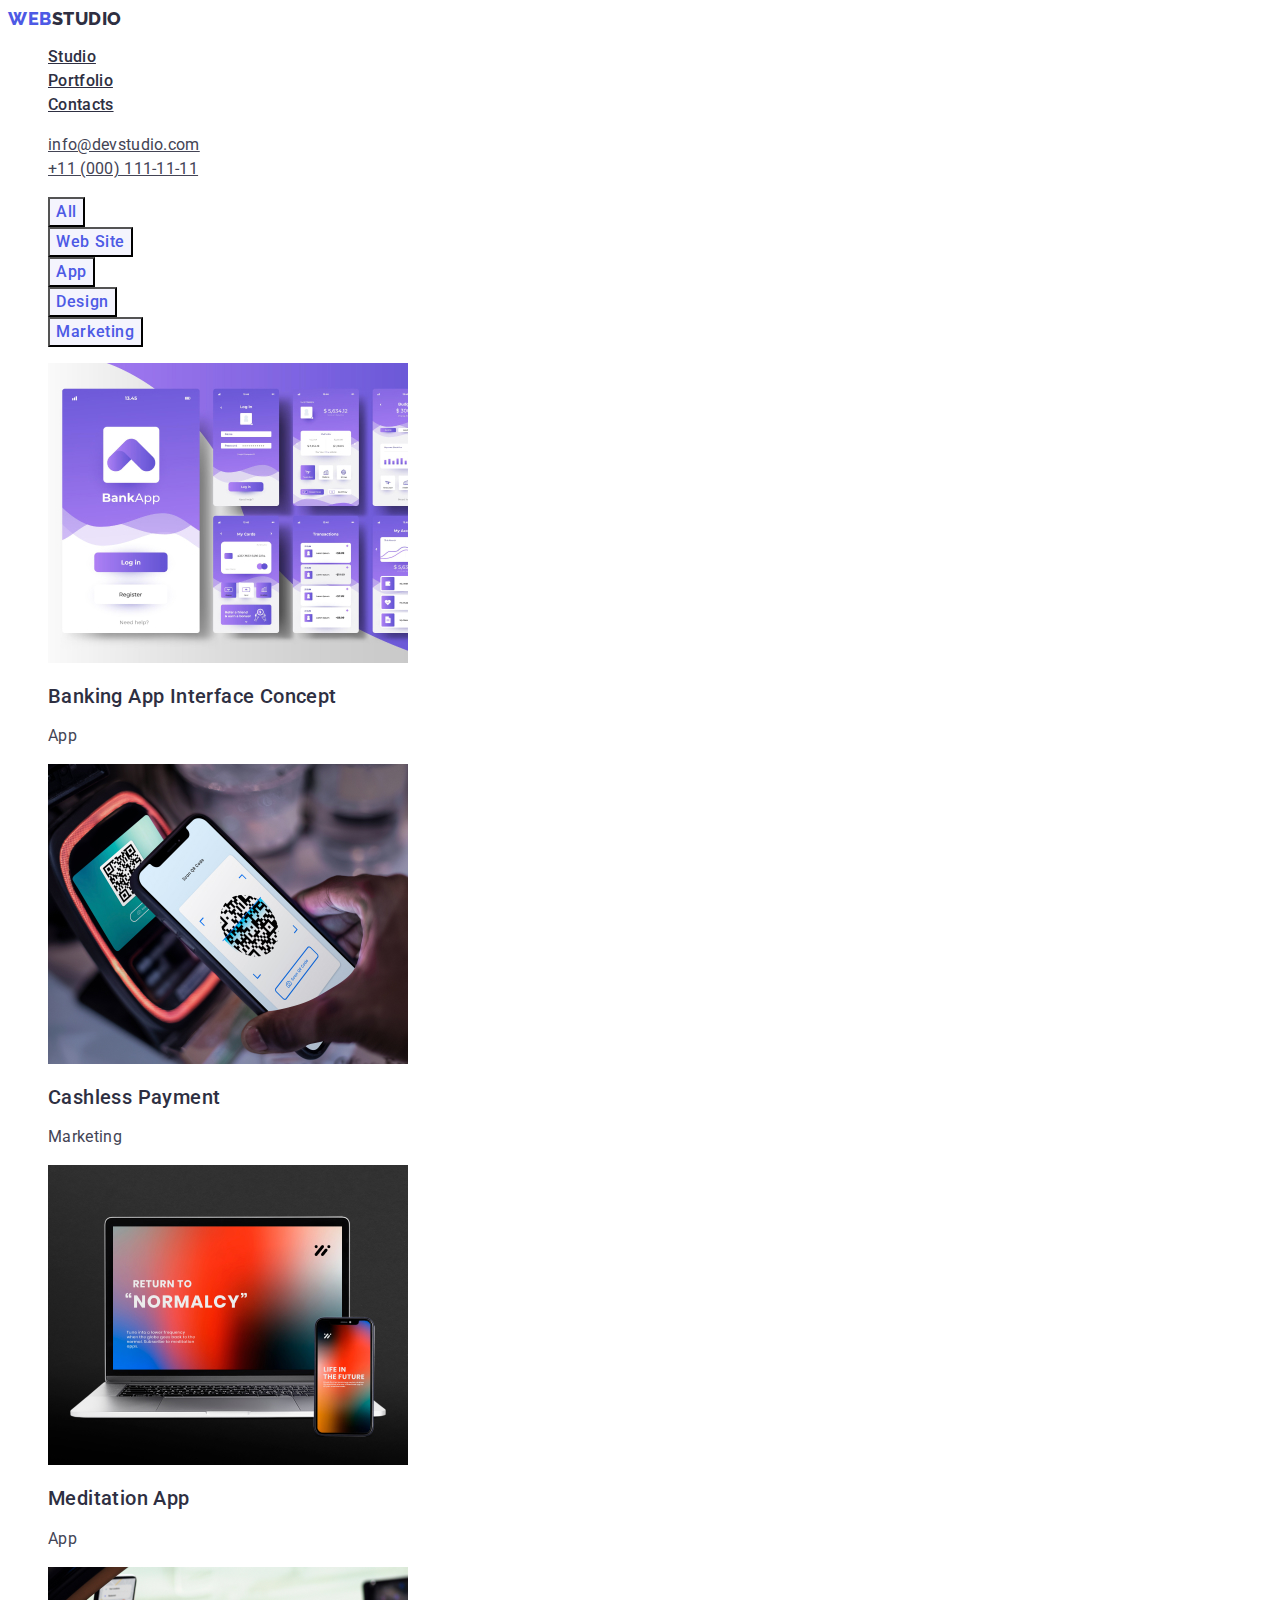
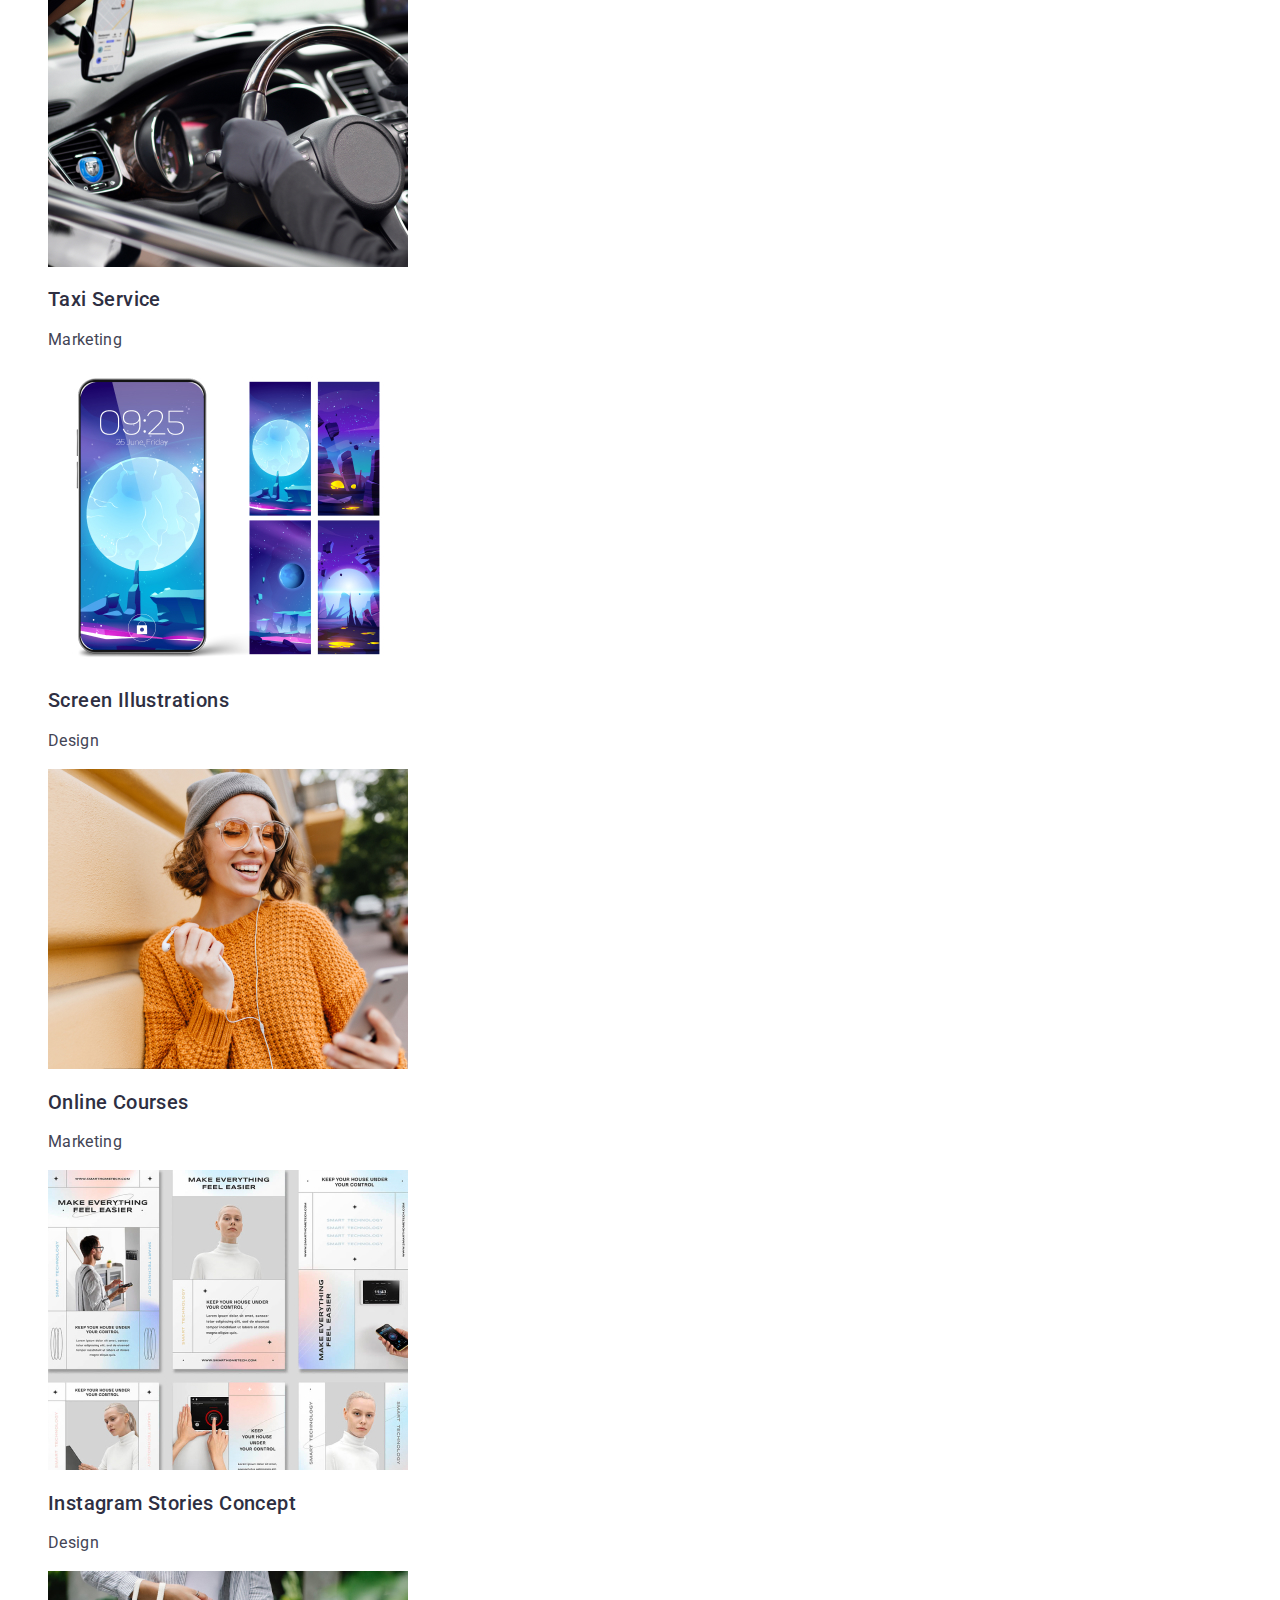
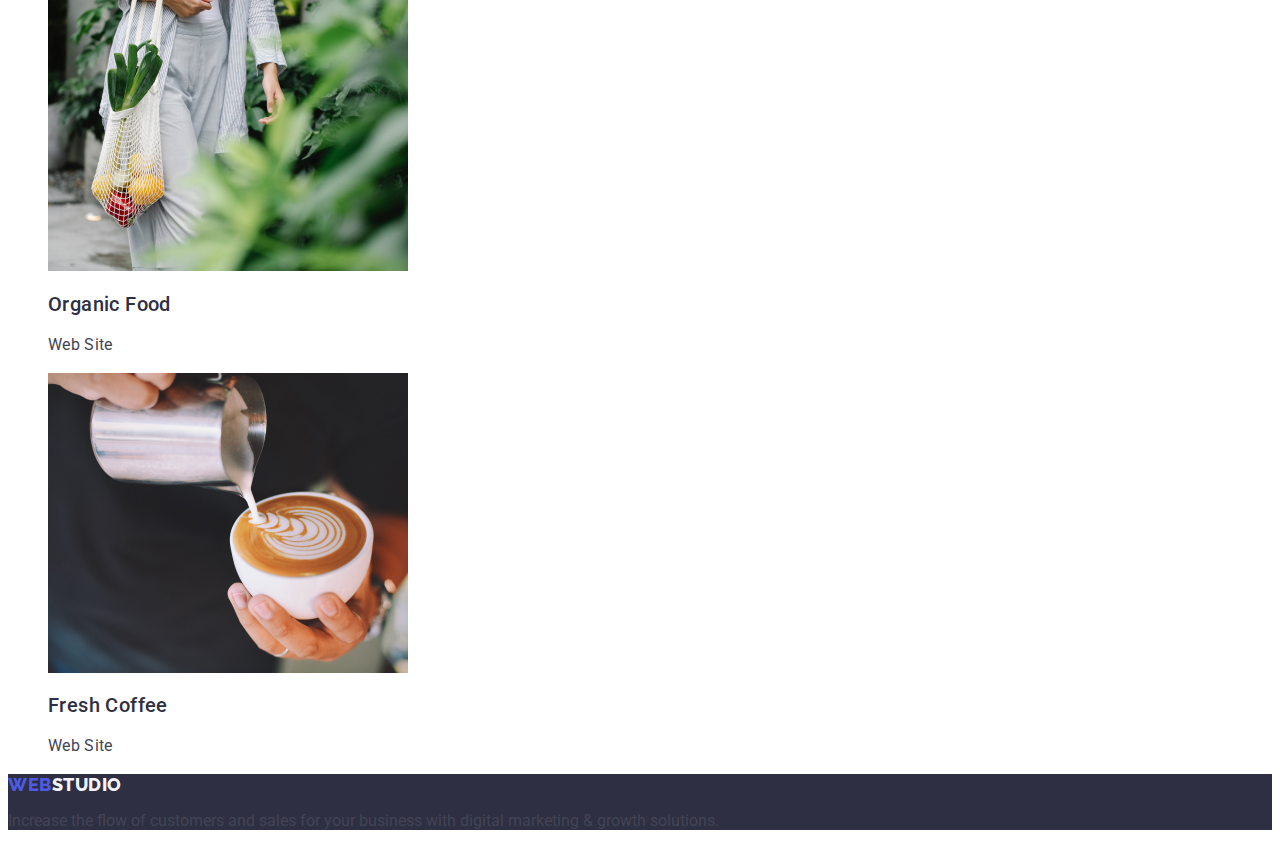
==== portfolio.html @ 9c53d42b "1" ====
<!DOCTYPE html>
<html lang="en">
<head>
    <meta charset="UTF-8">
    <meta http-equiv="X-UA-Compatible" content="IE=edge">
    <meta name="viewport" content="width=device-width, initial-scale=1.0">
    <link rel="stylesheet" href="./css/styles.css">
    <link rel="stylesheet" href="./css/portfolio.css">
    <link rel="preconnect" href="https://fonts.googleapis.com">
    <link rel="preconnect" href="https://fonts.gstatic.com" crossorigin>
    <link href="https://fonts.googleapis.com/css2?family=Raleway:wght@800&family=Roboto:wght@400;500;700;900&display=swap"
        rel="stylesheet">
    <title>WebStudio</title>
</head>
<body class="body-class">
    <link rel="preconnect" href="https://fonts.googleapis.com">
    <link rel="preconnect" href="https://fonts.gstatic.com" crossorigin>
    <link href="https://fonts.googleapis.com/css2?family=Raleway:wght@800&family=Roboto:wght@400;500;700;900&display=swap"
        rel="stylesheet">
        <header>
            <nav>
            <a class="logo link" href="./index.html"> Web<span class="span-portfolio">Studio</span></a>
            <ul class="list link">
                <li><a class="nav-link " href="./index.html">Studio</a></li>
                <li><a class="nav-link " href="./portfolio.html">Portfolio</a></li>
                <li><a class="nav-link " href="">Contacts</a></li>
            </ul>
            </nav>
        <address class="address-portfolio">
            <ul class="list">
                <li>
                    <a href="mailto:info@devstudio.com" class="test-link list">info@devstudio.com</a>
                </li>
                <li>
                    <a href="tel:+110001111111" class="test-link list">+11 (000) 111-11-11</a>
                </li>
            </ul>
        </address>
    
        </header>
        <main>

            <!-- секція-->
            <section>
                <h1 hidden>portfolio</h1>
                <ul class="list">
                    <li>
                        <button type="button" class="button">All</button>
                    </li>
                    <li>
                        <button type="button" class="button">Web Site</button>
                    </li>
                    <li>
                        <button type="button" class="button">App</button>
                    </li>
                    <li>
                        <button type="button" class="button">Design</button>
                    </li>
                    <li>
                        <button type="button" class="button">Marketing</button>
                    </li>

                </ul>

            <ul class="list">

               <li>
                <a href="" class="link">
                <img src="./images/banking.jpg" alt="banking">
                <h2 class="body">Banking App Interface Concept</h2>
                <p class="text-class">App</p>
            </a>
               </li>

               <li>
                <a href="" class="link">
                <img src="./images/cashless.jpg" alt="cashless">
                <h2 class="body">Cashless Payment</h2>
                <p class="text-class">Marketing</p>
            </a>
               </li>

            <li>
                <a href="" class="link">
                <img src="./images/meditation.jpg" alt="meditation">
                <h2 class="body">Meditation App</h2>
                <p class="text-class">App</p>
            </a>
            </li>

            <li>
                <a href="" class="link">
                <img src="./images/taxi.jpg" alt="taxi">
                <h2 class="body">Taxi Service</h2>
                <p class="text-class">Marketing</p>
            </a>
            </li>
            <li>
                <a href="" class="link">
                <img src="./images/screen.jpg" alt="screen">
                <h2 class="body">Screen Illustrations</h2>
                <p class="text-class">Design</p>
            </a>
            </li>
            <li>
                <a href="" class="link">
                <img src="./images/online.jpg" alt="online">
                <h2 class="body">Online Courses</h2>
                <p class="text-class">Marketing</p>
            </a>
            </li>
            <li>
                <a href="" class="link">
                <img src="./images/instagram.jpg" alt="instagram">
                <h2 class="body">Instagram Stories Concept</h2>
                <p class="text-class">Design</p>
            </a>
            </li>
            <li>
                <a href="" class="link">
                <img src="./images/organic.jpg" alt="cashless">
                <h2 class="body">Organic Food</h2>
                <p class="text-class">Web Site</p>
            </a>
            </li>
            <li>
                <a href="" class="link">
                <img src="./images/coffee.jpg" alt="coffee">
                <h2 class="body">Fresh Coffee</h2>
                <p class="text-class">Web Site</p>

            </a>
            </li>
            </ul>

            </section>
        </main>
        <!-- футер-->

        <footer class="footer">

            <a href="./index.html" class="logo link">Web<span class="span">Studio</span></a>
            <p> Increase the flow of customers and sales for your business with digital marketing & growth solutions.</p>
        
        </footer>




</body>
</html>
---- css/styles.css ----
:root{

}
.body-class {
    font-family: "Roboto", sans-serif;
    color: #434455;
    background-color: #FFFFFF;

}
.body {
font-family: "Roboto", sans-serif;
color: #434455;
background-color: #FFFFFF;
}

.link {
text-decoration: none;
}


.test-link{
font-style: normal;
line-height: 1.5;
letter-spacing: 0.02em;
color: #434455;

}

.test-link:hover { 
    color: #434455;

}
.list {
list-style: none;
}

.logo {
font-family: "Raleway", sans-serif;
font-weight: 800;
font-size: 18px;
line-height: 1.17;
letter-spacing: 0.03em;
text-transform: uppercase;
color: #4d5ae5;
}

.address {
    font-style: normal;

}
span {
    color: #2e2f42;
}
.nav-link {

    font-weight: 500;
    font-size: 16px;
    line-height: 1.5;
    letter-spacing: 0.02em;
    color: #2e2f42;


}

.nav-link:hover {

color: #404bbf;

}
.nav-link:focus {

color: #404bbf;

}


/* Section  */

.section {
    background-color: #2e2f42;

}

.text {
    font-size: 56px;
    line-height: 1.07;
    text-align: center;
    letter-spacing: 0.02em;
    color: #ffffff;

}


.button{
    background-color: #4D5AE5;
    font-family: "Roboto", sans-serif;
    font-weight: 500;
    font-size: 16px;
    line-height: 1.5;
    letter-spacing: 0.04em;
    color: #ffffff;
    cursor: pointer;
    
}


.button:hover {
background-color: #404BBF;

}
.button:focus{
background-color: #404BBF;
}

/* Section 1 */
 
.studio{
    
}
 .title {
    font-weight: 500;
    font-size: 20px;
    line-height: 1.2;
    letter-spacing: 0.02em;
    color: #2e2f42;
 }

 .paragraph {
    font-size: 16px;
    line-height: 1.5;
    letter-spacing: 0.02em;
    color: #434455;
 }
/* Section 3 */

.portfolio {
    font-size: 36px;
    line-height: 1.11;
    text-align: center;
    letter-spacing: 0.02em;
    text-transform: capitalize;
    color: #2e2f42;

}

/* Section 4 */

.contacts{
    background-color: #F4F4FD;

    
}
.team {
    background-color: #FFFFFF;
   

}
/* footer*/

.footer{

     background-color: #2e2f42;

}
.span{
    color:#f4f4fd;
  
}
.paragraph-contacts{
    font-size: 16px;
    line-height: 1.5;
    letter-spacing: 0.02em;
    color: #434455;

}
---- css/portfolio.css ----
:root {

}
.body-class {
    font-family: "Roboto", sans-serif;
    color: #434455;
    background-color: #FFFFFF;

}

.list {
    list-style: none;
}
.link {
    text-decoration: none;
}
.span-portfolio { 
    color: #2e2f42;

}
.nav-link {

    font-weight: 500;
    font-size: 16px;
    line-height: 1.5;
    letter-spacing: 0.02em;
    color: #2e2f42;

}
.address-portfolio{
    font-style: normal;
}

.button {

    font-family: "Roboto",sans-serif;
    font-weight: 500;
    font-size: 16px;
    line-height: 1.5;
    letter-spacing: 0.04em;
    color: #4d5ae5;
    background-color: #F4F4FD;
    cursor:pointer;
  
}

.button:hover{
    color: #FFFFFF;
    background-color: #404BBF;

}
.button:focus{
    color: #FFFFFF;
    background-color: #404BBF;
    
}

.body{

    font-weight: 500;
    font-size: 20px;
    line-height: 1.2;
    letter-spacing: 0.02em;
    color: #2e2f42;
   
}

.text-class {

    font-size: 16px;
    line-height: 1.5;
    letter-spacing: 0.02em;
    color: #434455;


}
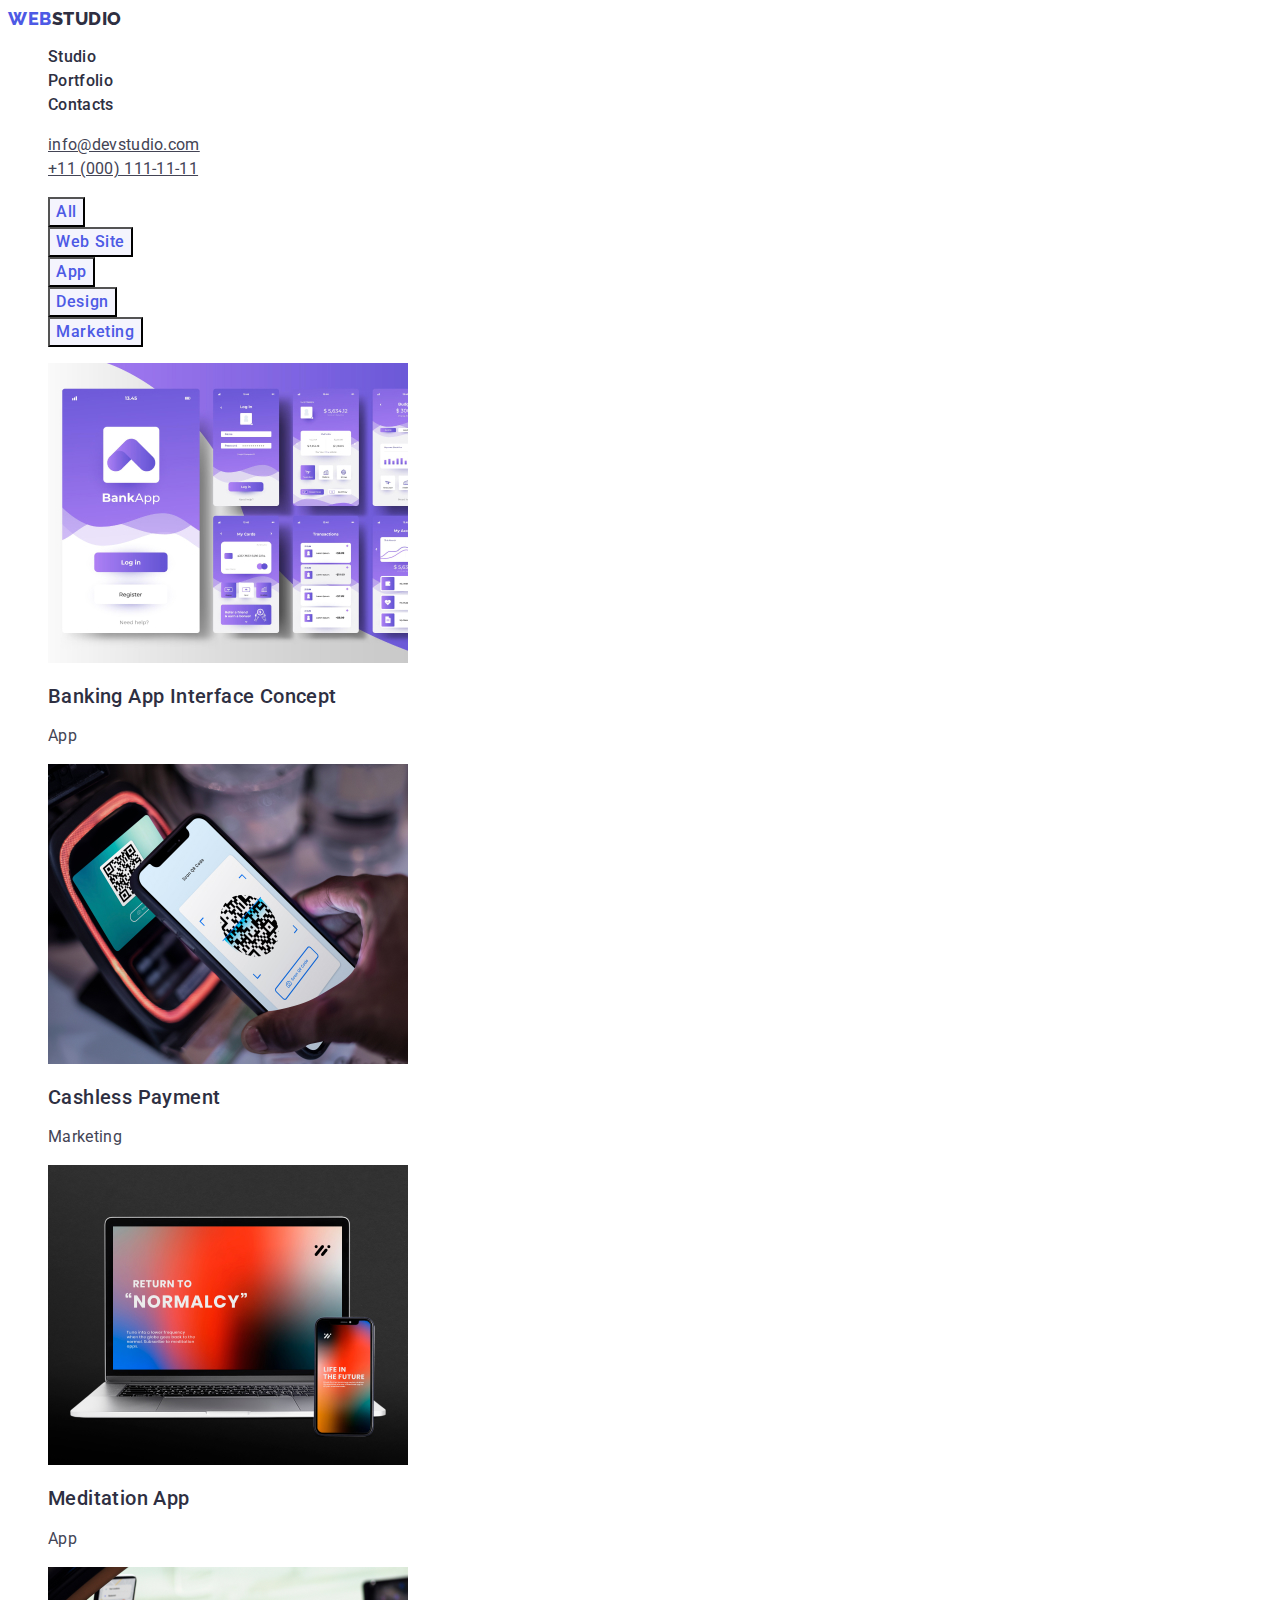
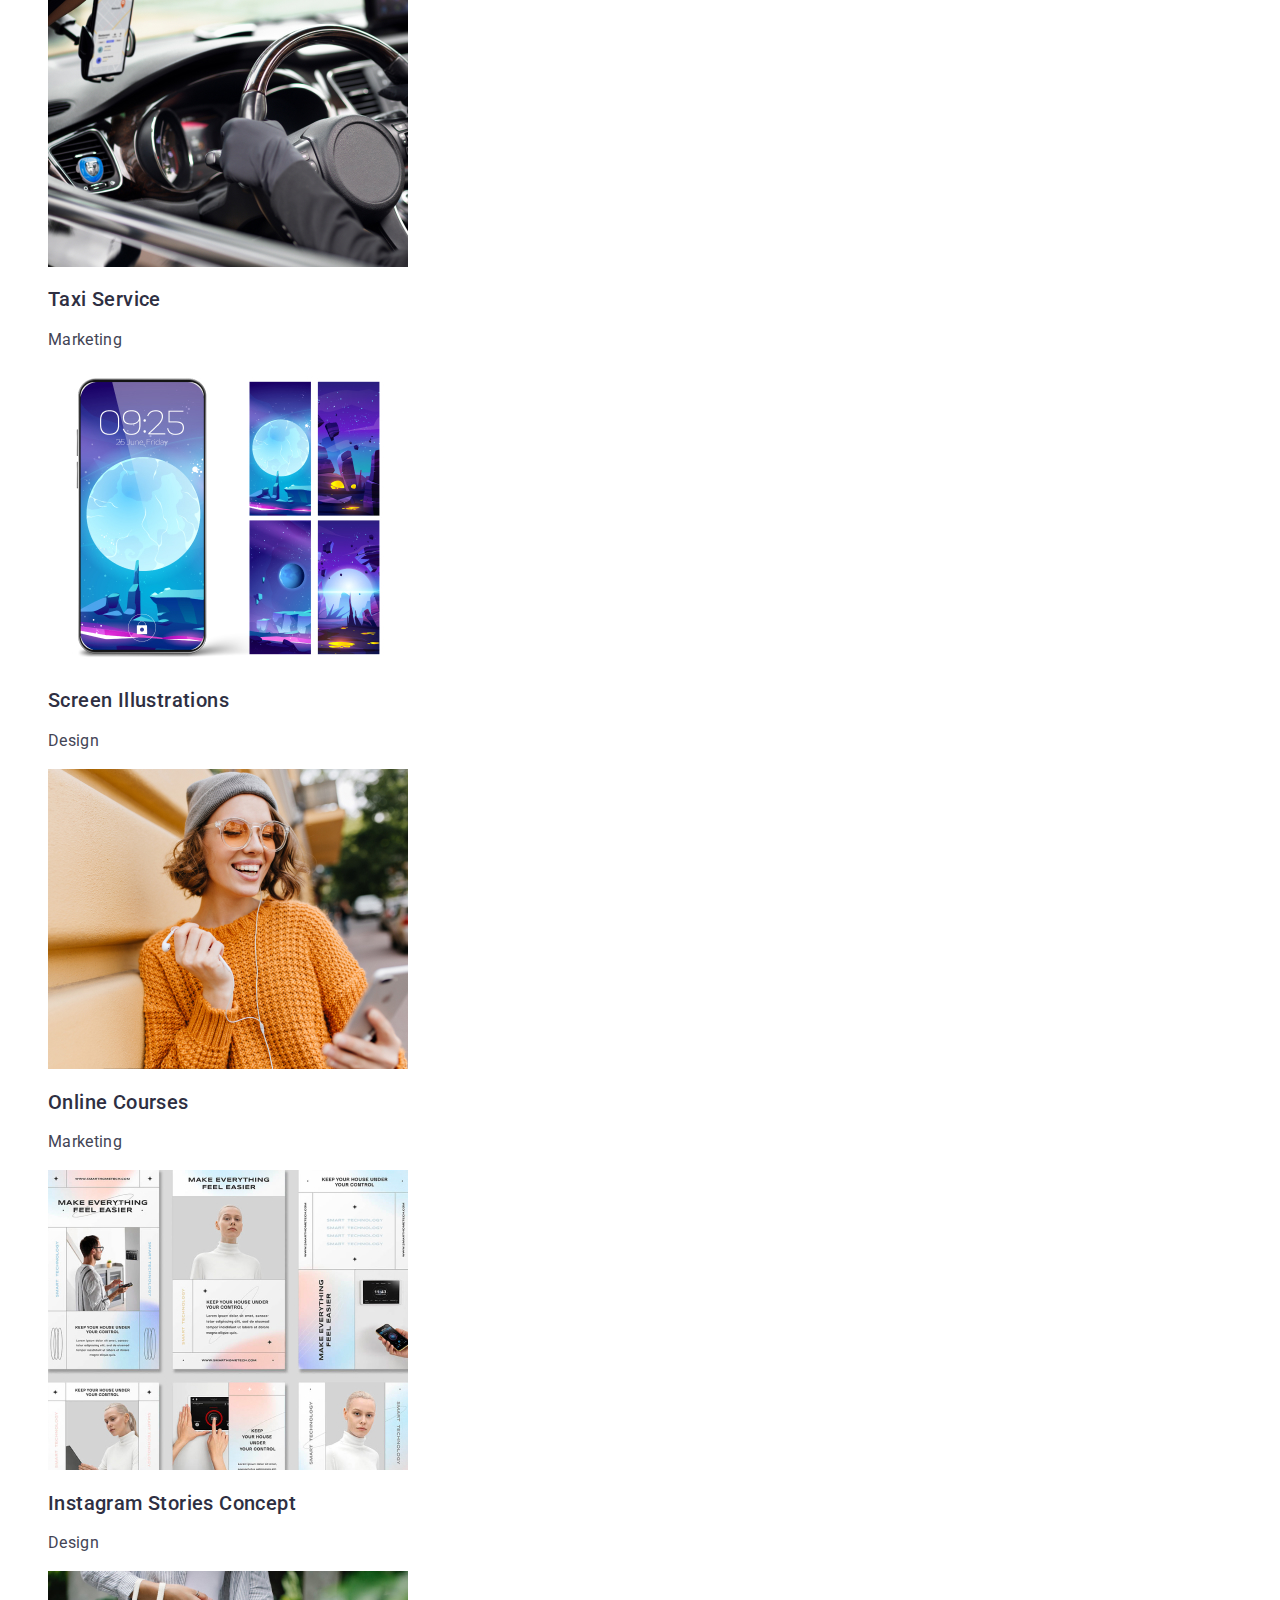
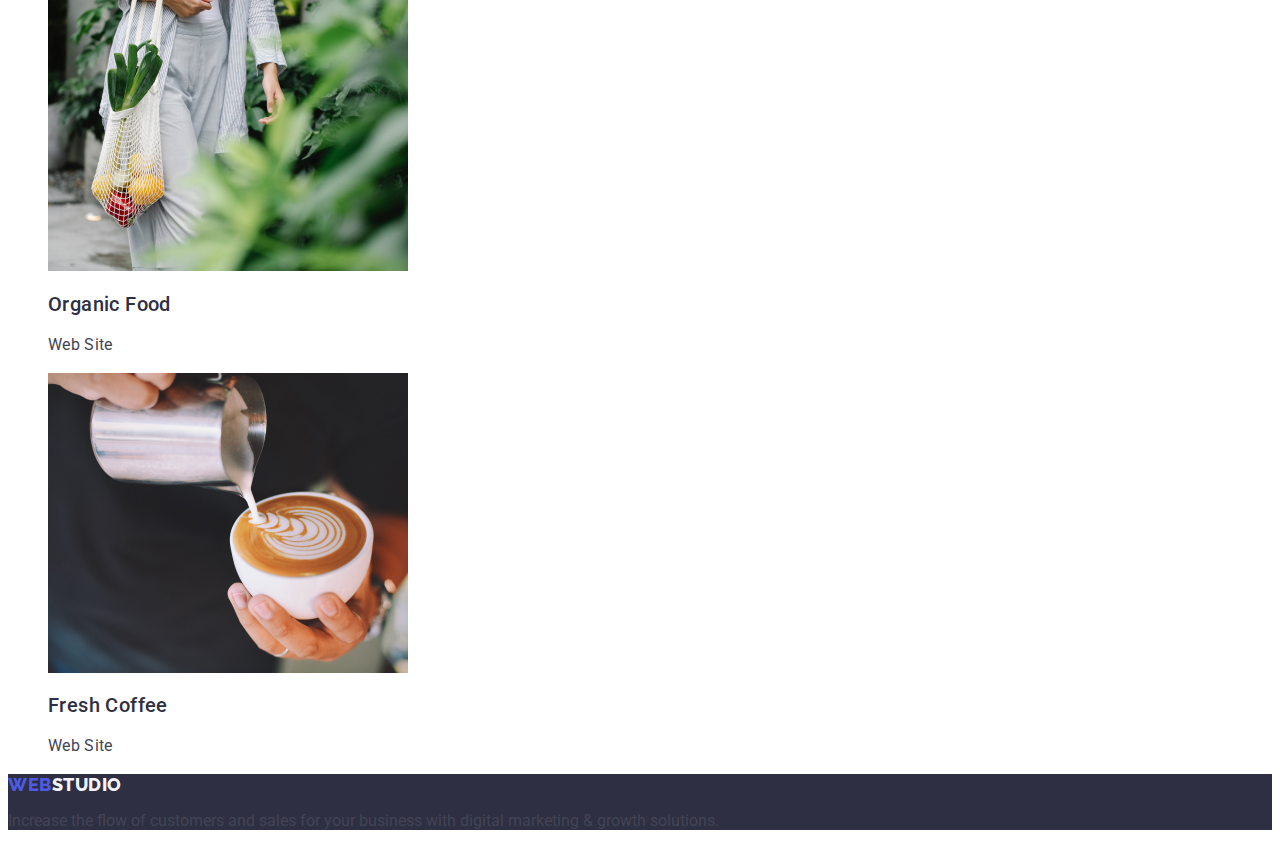
==== commit 794a28a6: "1" ====
--- a/portfolio.html
+++ b/portfolio.html
@@ -21,9 +21,9 @@
             <nav>
             <a class="logo link" href="./index.html"> Web<span class="span-portfolio">Studio</span></a>
             <ul class="list link">
-                <li><a class="nav-link " href="./index.html">Studio</a></li>
-                <li><a class="nav-link " href="./portfolio.html">Portfolio</a></li>
-                <li><a class="nav-link " href="">Contacts</a></li>
+                <li><a class="nav-link link" href="./index.html">Studio</a></li>
+                <li><a class="nav-link link" href="./portfolio.html">Portfolio</a></li>
+                <li><a class="nav-link link" href="">Contacts</a></li>
             </ul>
             </nav>
         <address class="address-portfolio">
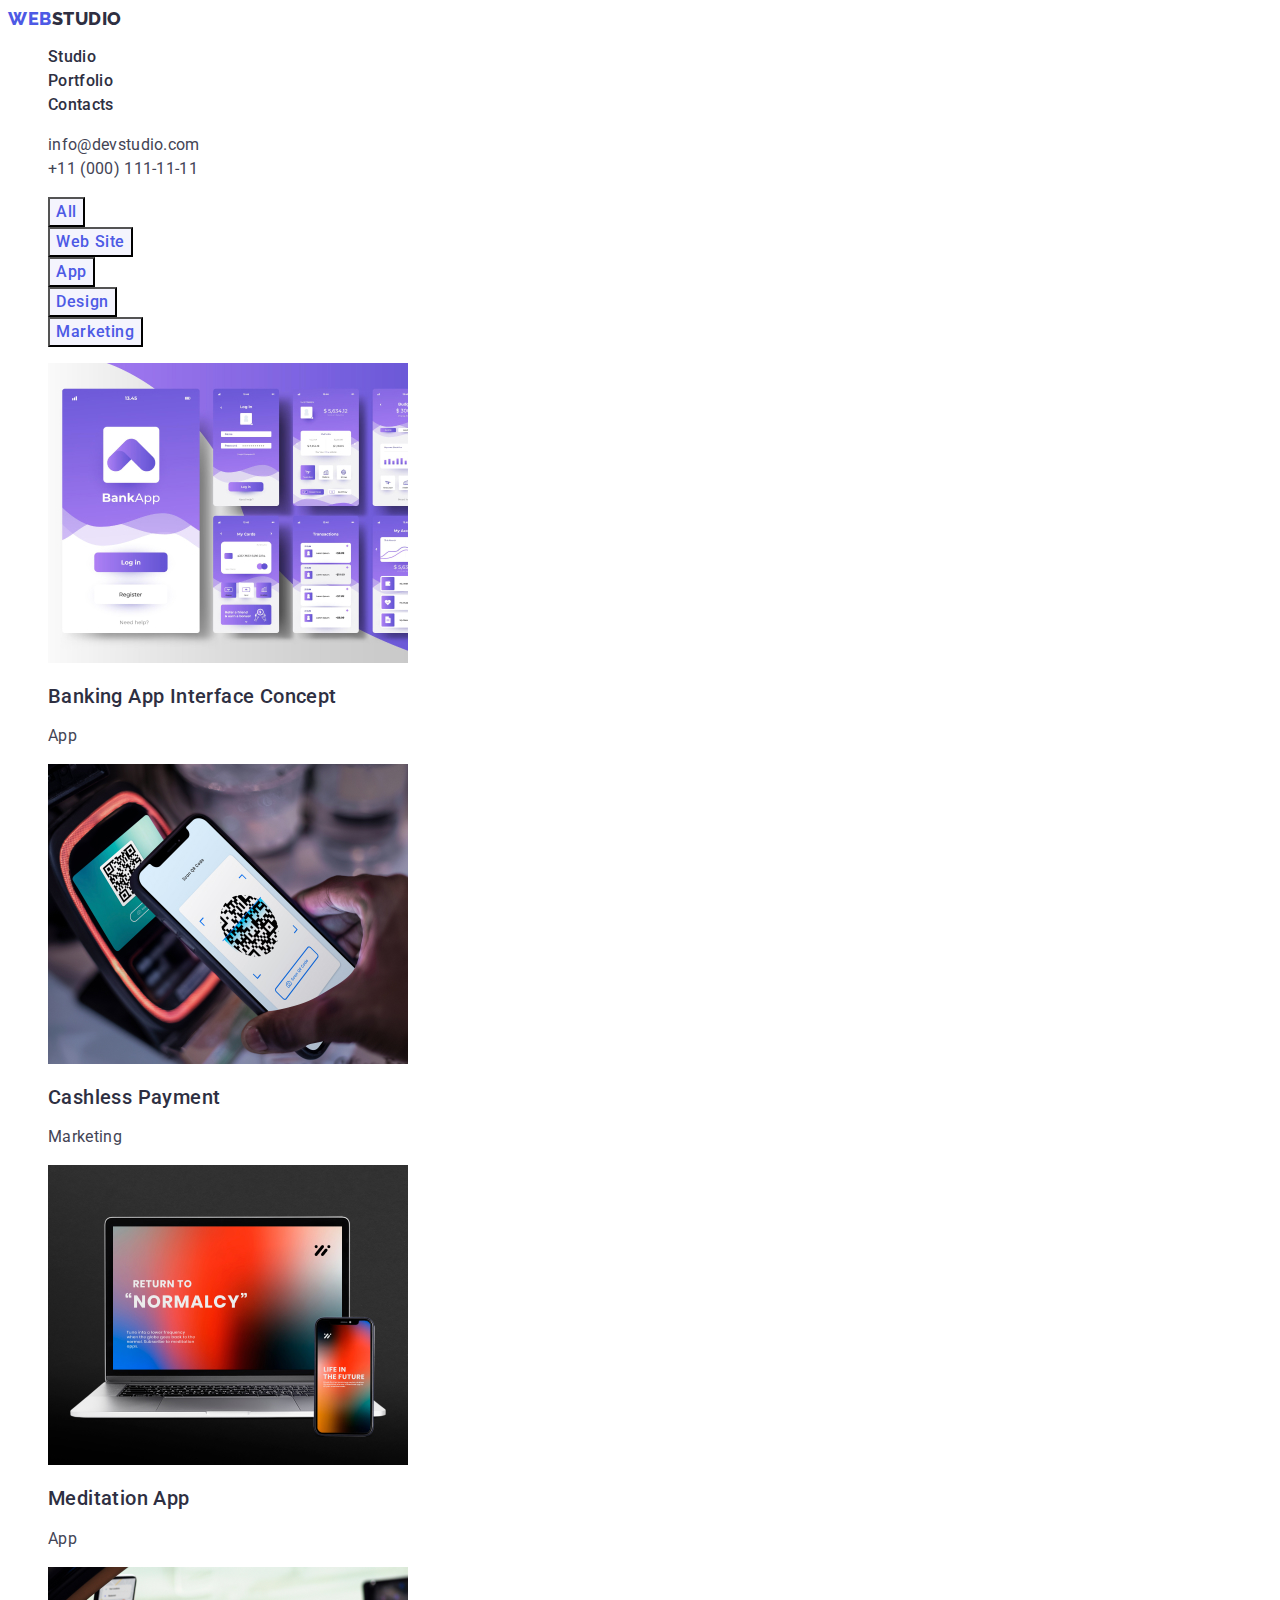
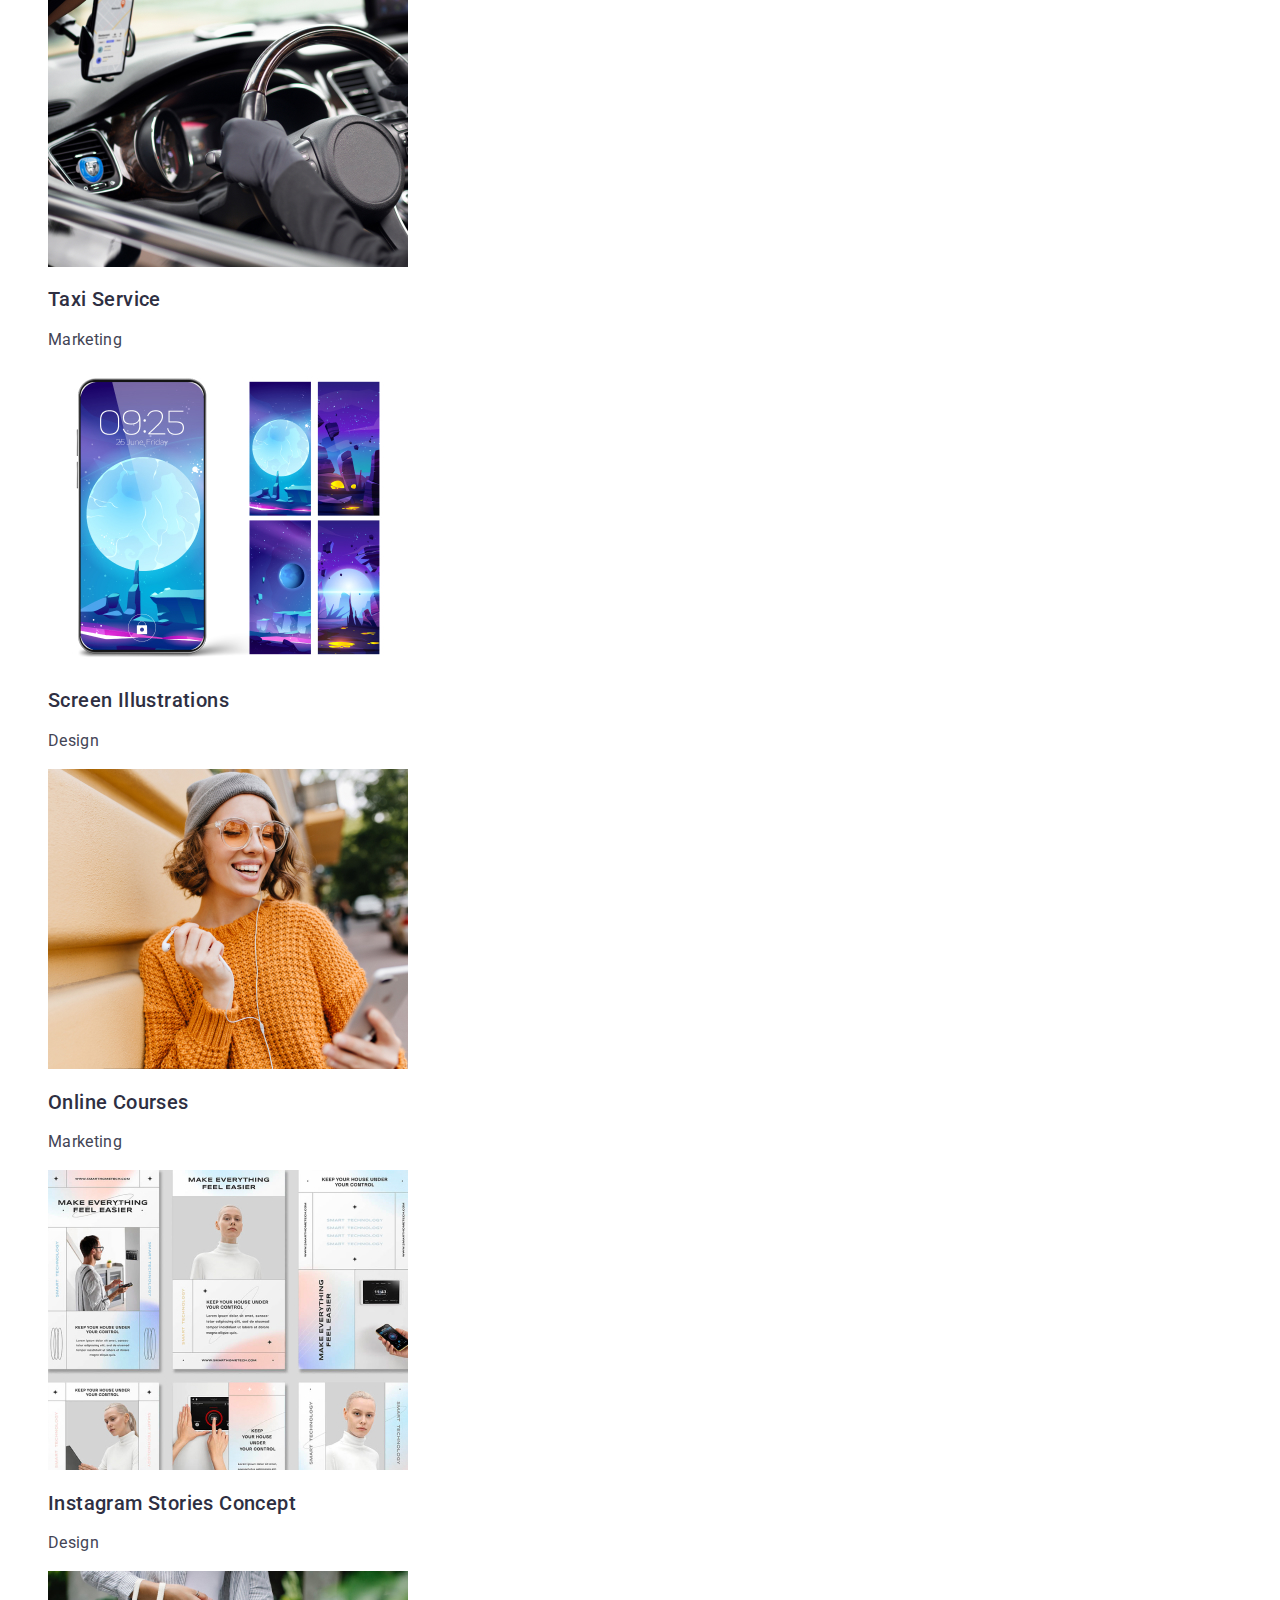
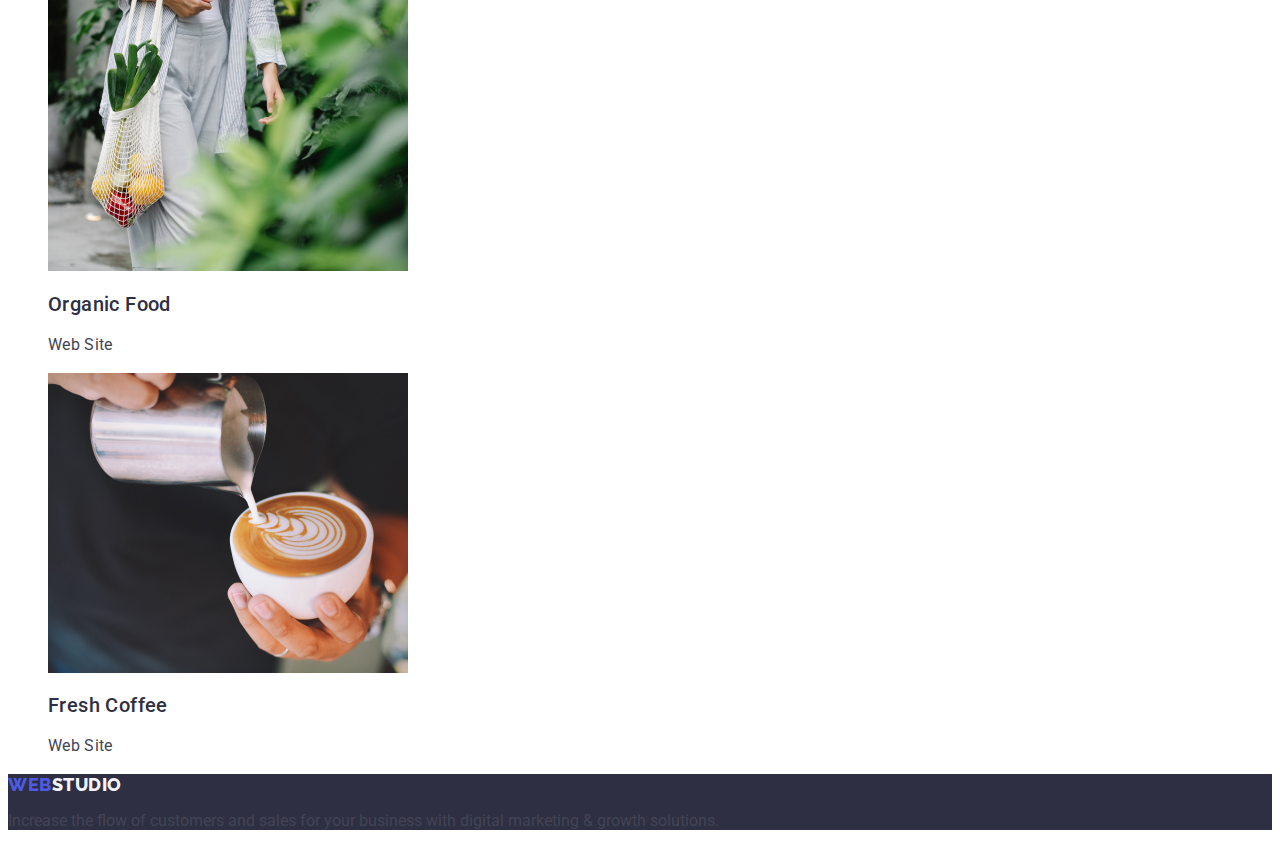
==== commit 5d5dc745: "1" ====
--- a/portfolio.html
+++ b/portfolio.html
@@ -29,10 +29,10 @@
         <address class="address-portfolio">
             <ul class="list">
                 <li>
-                    <a href="mailto:info@devstudio.com" class="test-link list">info@devstudio.com</a>
+                    <a href="mailto:info@devstudio.com" class="test-link list link">info@devstudio.com</a>
                 </li>
                 <li>
-                    <a href="tel:+110001111111" class="test-link list">+11 (000) 111-11-11</a>
+                    <a href="tel:+110001111111" class="test-link list link">+11 (000) 111-11-11</a>
                 </li>
             </ul>
         </address>
